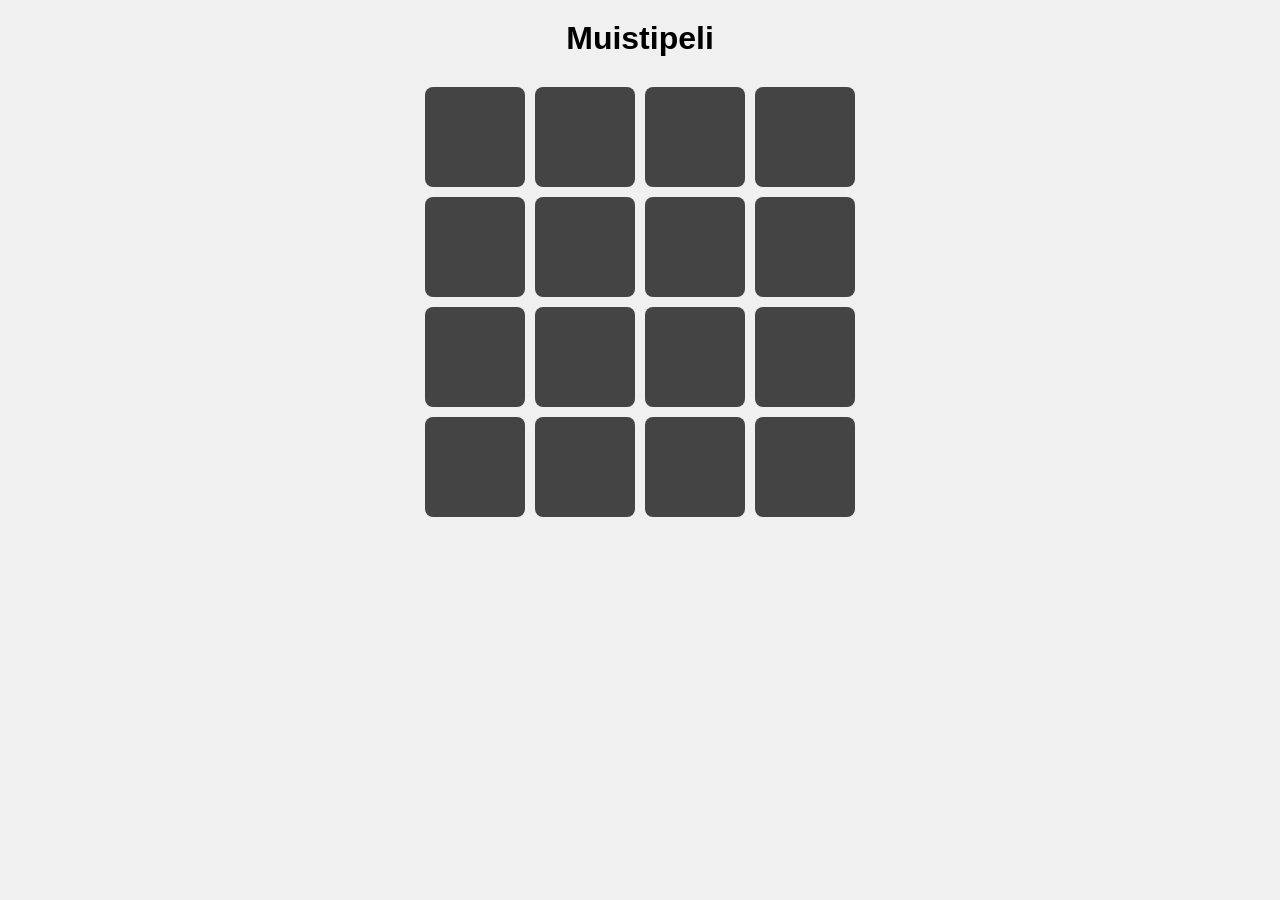
==== muistipeli/index.html @ aac15e72 "muistipeli perusversio" ====
<!DOCTYPE html>
<html lang="fi">
<head>
  <meta charset="UTF-8" />
  <meta name="viewport" content="width=device-width, initial-scale=1.0"/>
  <title>Muistipeli</title>
  <link rel="stylesheet" href="style.css" />
</head>
<body>
  <h1>Muistipeli</h1>
  <div class="game-board" id="game-board"></div>
  <script src="script.js"></script>
</body>
</html>
---- muistipeli/style.css ----
body {
  font-family: sans-serif;
  text-align: center;
  background-color: #f0f0f0;
}

h1 {
  margin-top: 20px;
}

.game-board {
  display: grid;
  grid-template-columns: repeat(4, 100px);
  grid-gap: 10px;
  justify-content: center;
  margin-top: 30px;
}

.card {
  width: 100px;
  height: 100px;
  background-color: #444;
  color: white;
  font-size: 2em;
  display: flex;
  align-items: center;
  justify-content: center;
  cursor: pointer;
  border-radius: 8px;
  user-select: none;
}

.card.flipped {
  background-color: #fff;
  color: #444;
  cursor: default;
}
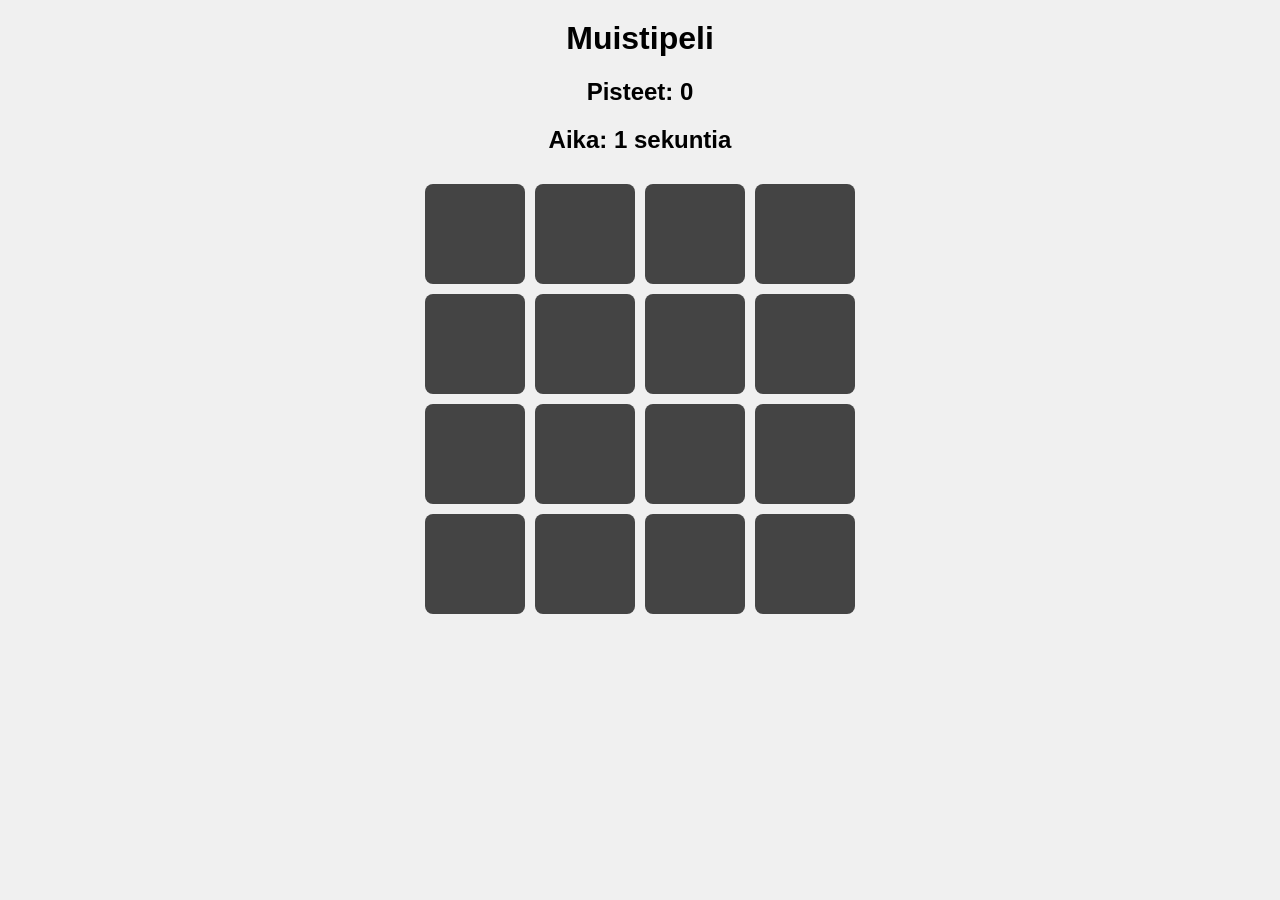
==== commit d0bd4372: "pisteet sekä ajastimen lisäys" ====
--- a/muistipeli/index.html
+++ b/muistipeli/index.html
@@ -8,6 +8,8 @@
 </head>
 <body>
   <h1>Muistipeli</h1>
+  <h2>Pisteet: <span id="score">0</span></h2>
+  <h2>Aika: <span id="timer">0</span> sekuntia</h2>
   <div class="game-board" id="game-board"></div>
   <script src="script.js"></script>
 </body>
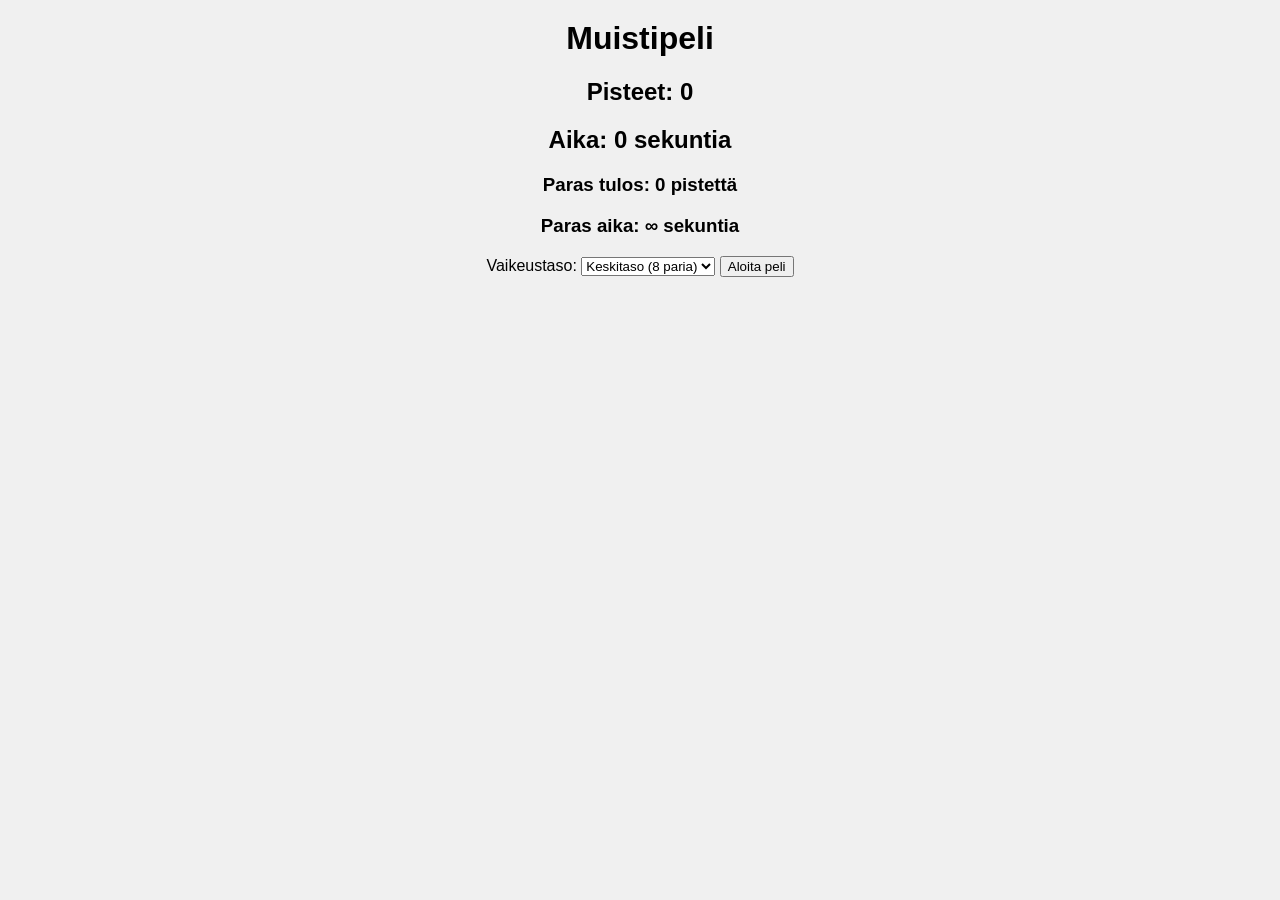
==== commit 3ff6ebe1: "vaikeustason valinta ja tulosten tallennus localStorageen" ====
--- a/muistipeli/index.html
+++ b/muistipeli/index.html
@@ -10,6 +10,15 @@
   <h1>Muistipeli</h1>
   <h2>Pisteet: <span id="score">0</span></h2>
   <h2>Aika: <span id="timer">0</span> sekuntia</h2>
+  <h3>Paras tulos: <span id="best-score">0</span> pistettä</h3>
+<h3>Paras aika: <span id="best-time">∞</span> sekuntia</h3>
+  <label for="difficulty">Vaikeustaso:</label>
+<select id="difficulty">
+  <option value="easy">Helppo (4 paria)</option>
+  <option value="medium" selected>Keskitaso (8 paria)</option>
+  <option value="hard">Vaikea (12 paria)</option>
+</select>
+<button id="start-btn">Aloita peli</button>
   <div class="game-board" id="game-board"></div>
   <script src="script.js"></script>
 </body>
